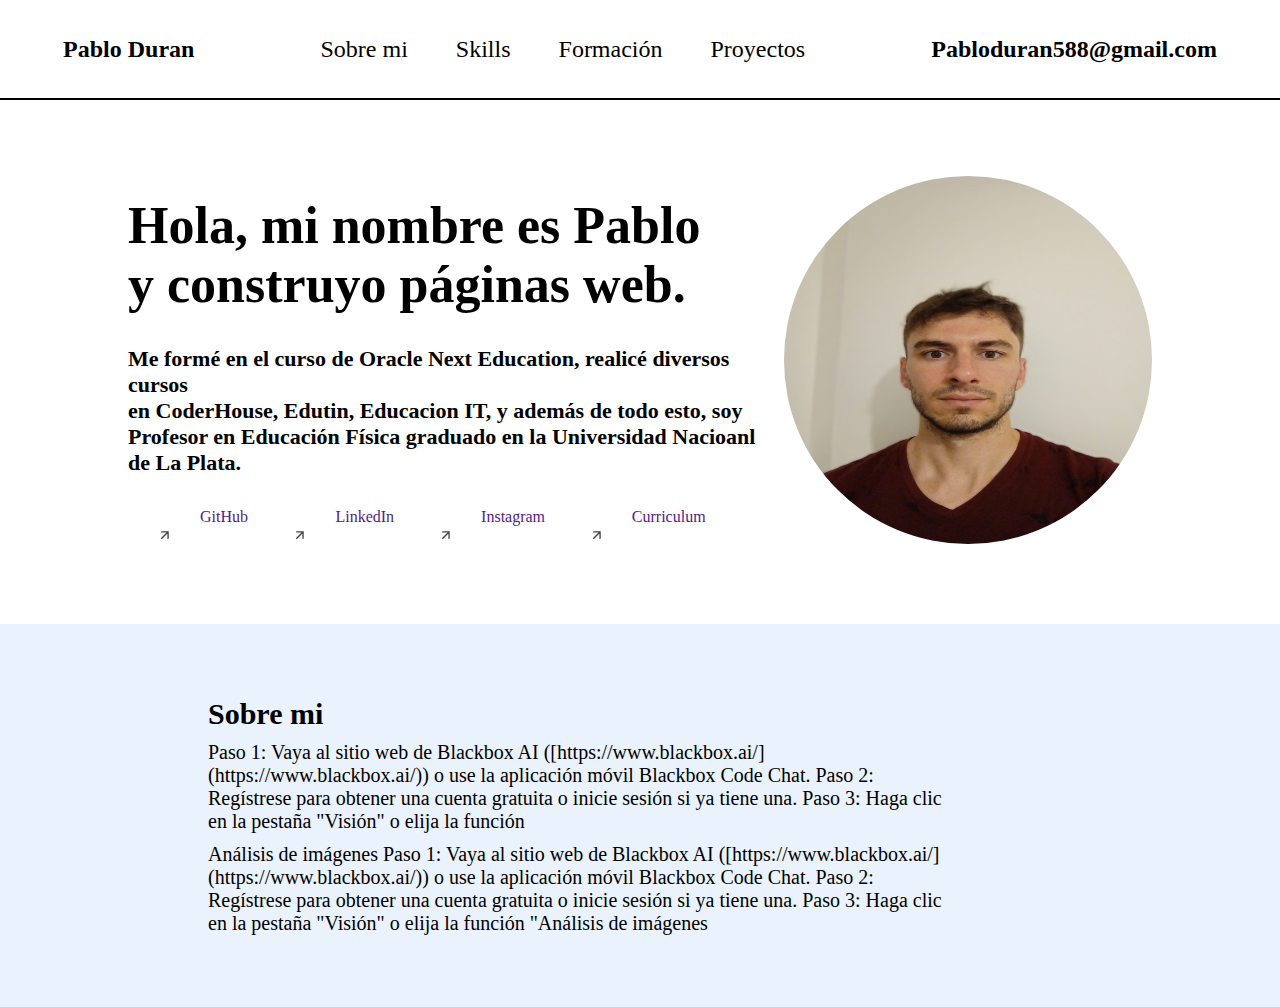
==== index.html @ e1cf0a2c "portfolio pablo" ====
<!DOCTYPE html>
<html lang="en">
<head>
    <meta charset="UTF-8">
    <meta name="viewport" content="width=device-width, initial-scale=1.0">
    <title>Duran Pablo - Portfolio </title>
    <link rel="stylesheet" href="css/style.css">
</head>
<body>


                <!-- Header- todo-->


    <header class="cabecera-index">
        <h4 class="nombre-header"><a href="index.html">Pablo Duran</a></h4>
        <nav>
        <ul class="listalinks-header">
            <li><a href="index.html">Sobre mi</a></li>
            <li><a href="html/skills.html">Skills</a></li>
            <li><a href="html/formacion.html">Formación</a></li>
            <li><a href="html/proyectos.html">Proyectos</a></li>
        </ul>
        </nav>
        
        <h4 class="contacto-header">Pabloduran588@gmail.com</h4>
        
    </header>
    
    <main>
        
        <section class="seccion1-index">
            <div class="texto-index"> 
                <h1 class="titulo-index"> Hola, mi nombre es Pablo <br> y construyo páginas web.</h1>
                <h3 class="introduccion-index"> Me formé en el curso de Oracle Next Education, realicé diversos cursos <br> en CoderHouse, Edutin, Educacion IT, y además de todo esto, soy <br> Profesor en Educación Física graduado en la Universidad Nacioanl de La Plata.</h3>
                <ul class="enlaces-index">
                    <li><a href="" class="enlaces-contacto">GitHub <img src="assets/arrow.png" alt="yo" class="arrow-foto"></a></li>
                    
                    <li><a href="" class="enlaces-contacto">LinkedIn <img src="assets/arrow.png" alt="yo" class="arrow-foto"> </a></li>
                    
                    <li><a href="" class="enlaces-contacto">Instagram <img src="assets/arrow.png" alt="yo" class="arrow-foto"></a></li>
                    
                    <li><a href="" class="enlaces-contacto">Curriculum <img src="assets/arrow.png" alt="yo" class="arrow-foto"></a></li>
                </ul>
            </div>

            
                <div class="seccion1-foto">
                    <img src="assets/yo.jpg" alt="yo" class="yo-foto">
                </div>
        </section>
  

        <section class="seccion2-index">
            <div class="texto-seccion2">
                <h2 class="seccion2-titulo">Sobre mi</h2>
                <p class="parrafo1-seccion2"> Paso 1: Vaya al sitio web de Blackbox AI ([https://www.blackbox.ai/](https://www.blackbox.ai/)) o use la aplicación móvil Blackbox Code Chat. Paso 2: Regístrese para obtener una cuenta gratuita o inicie sesión si ya tiene una. Paso 3: Haga clic en la pestaña "Visión" o elija la función 
                </p>
                <p class="parrafo2-seccion2">Análisis de imágenes Paso 1: Vaya al sitio web de Blackbox AI ([https://www.blackbox.ai/](https://www.blackbox.ai/)) o use la aplicación móvil Blackbox Code Chat. Paso 2: Regístrese para obtener una cuenta gratuita o inicie sesión si ya tiene una. Paso 3: Haga clic en la pestaña "Visión" o elija la función "Análisis de imágenes</p></div>
        </section>
    </main>
    
    

</body>
</html>
---- css/style.css ----
* {
    padding:0;
    margin:0;
    box-sizing: border-box;
}


.cabecera-index {
    display:flex;
    justify-content: space-around;
    align-items: center;
    background-color: #FFFFFF;
    height: 100px;
    border-bottom: solid 2px black;
    font-size: 1.5rem;
}

.nombre-header, .contacto-header{
    font-size: 1.5rem;
}

.nombre-header a {
    text-decoration: none;
    color:black;
}

.listalinks-header {
    display:flex;
    gap:3rem;
    list-style: none;
}

.listalinks-header a {
    text-decoration: none;
    color: black;
}


                             /* body index*/

.seccion1-index {
    display:flex;
    align-items: center;
    margin: 3rem 8rem;
    justify-content:space-around;
    }

.texto-index {
    margin-top: 3rem;
    }

.titulo-index {
    padding-bottom:2rem;
    font-size: 52px;
    font-weight: bold;
    }

.introduccion-index {
    font-size: 22px;
    padding-right:1rem;
    }



.yo-foto {
    width:368px;
    height: 368px;
    border-radius: 50%;
    }

.enlaces-index {
    display:flex;
    padding:2rem;
    list-style:none;
    }

.enlaces-contacto {
    padding:40px;
    text-decoration:none;
    }

    .seccion2-index {
        display:flex;
        padding:64px;
        gap:10px;
        background-color: #EAF2FD; /* es celeste claro*/
        align-items: center;
        height: 383px ;
       }

       .texto-seccion2 {
        
        width:751px;
        margin-left:9rem;
       }

       .seccion2-titulo {
        font-size:30px;
        padding-bottom:10px;
       }

       .parrafo1-seccion2 {
        font-size: 20px;
        padding-bottom:10px;
       }

       .parrafo2-seccion2 {
        font-size: 20px;
        }





                       /*         SKILLS     */

        .body-skills {
            background-color: #F5F5F5; 
        }
                       
        .hobbies-skills {
            background-color: #F5F5F5;  
            margin-top: 50px;
        }

        .titulo-skills {
            display:flex;
            align-items: center;
            justify-content: center;
            padding-top:3rem;
            font-size: 3rem;
        }

        .div-imgs {
            display:flex;
            flex-direction: row;
            justify-content: space-around;
            gap:16px;
            margin: 2rem 12rem;

        }
        .skill-img {
            width:176px;
            height: 174px;
            border:solid 1px;
            gap:8px;
            }



                       /*               HOBBIES          */

        .hobbies {
            background-color: #F5F5F5;
        }

        .titulo-hobbies {
            display:flex;
            align-items: center;
            justify-content: center;
            padding-top:3rem;
            font-size: 3rem;
        }

        .div-hobbies {
            display:flex;
            flex-direction: row;
            justify-content: space-around;
            gap:16px;
            margin: 2rem 12rem;

        }
        .hobbie-img {
            width:176px;
            height: 174px;
            border:solid 1px;
            gap:8px;
            }




            /* Formación*/

.body-formacion {
    background-color: #EAF2FD; /* En realidad es celete claro*/
} 
.seccion-formacion {
    display:flex;
    flex-direction: column;
}

.titulo-formacion {
    display:flex;
    justify-content: center;
    font-size: 52px;
    padding: 20px;
    margin-top: 50px;
}

.card-formacion {
    display:flex;
    justify-content: center;
}

.card-design, .card-datos, .card-ux {
    margin-top: 50px;
    padding:30px;
    align-items: center;
    
}

.datos-content, .ux-content, .design-content {
    display:flex;
    flex-direction: column;
    align-items: center;
}

.datos-img, .ux-img, .design-img {
    width:368px;
    height: 347px;
}
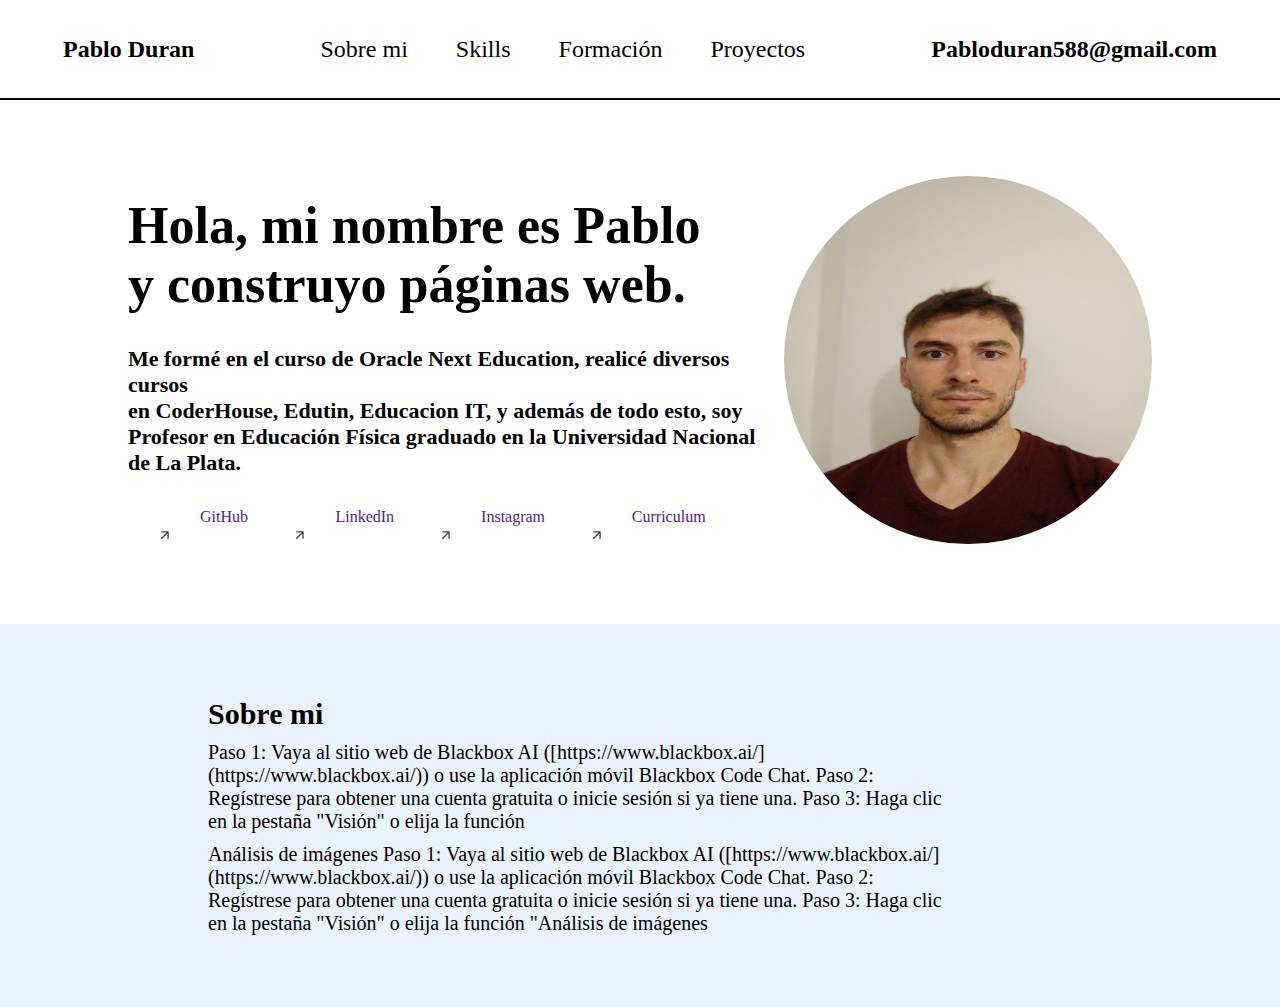
==== commit 0f1e54d0: "terminado" ====
--- a/index.html
+++ b/index.html
@@ -23,7 +23,7 @@
         </ul>
         </nav>
         
-        <h4 class="contacto-header">Pabloduran588@gmail.com</h4>
+        <h4 class="contacto-header"><a href="html/contacto.html"> Pabloduran588@gmail.com </a></h4>
         
     </header>
     
@@ -32,7 +32,7 @@
         <section class="seccion1-index">
             <div class="texto-index"> 
                 <h1 class="titulo-index"> Hola, mi nombre es Pablo <br> y construyo páginas web.</h1>
-                <h3 class="introduccion-index"> Me formé en el curso de Oracle Next Education, realicé diversos cursos <br> en CoderHouse, Edutin, Educacion IT, y además de todo esto, soy <br> Profesor en Educación Física graduado en la Universidad Nacioanl de La Plata.</h3>
+                <h3 class="introduccion-index"> Me formé en el curso de Oracle Next Education, realicé diversos cursos <br> en CoderHouse, Edutin, Educacion IT, y además de todo esto, soy <br> Profesor en Educación Física graduado en la Universidad Nacional de La Plata.</h3>
                 <ul class="enlaces-index">
                     <li><a href="" class="enlaces-contacto">GitHub <img src="assets/arrow.png" alt="yo" class="arrow-foto"></a></li>
                     
--- a/css/style.css
+++ b/css/style.css
@@ -15,6 +15,11 @@
     font-size: 1.5rem;
 }
 
+.contacto-header a{
+    text-decoration: none;
+    color:black;
+}
+
 .nombre-header, .contacto-header{
     font-size: 1.5rem;
 }
@@ -34,6 +39,8 @@
     text-decoration: none;
     color: black;
 }
+
+
 
 
                              /* body index*/
@@ -219,4 +226,291 @@
 .datos-img, .ux-img, .design-img {
     width:368px;
     height: 347px;
+}
+
+
+
+                                  /* PROYECTOS*/
+
+.titulo-proyectos {
+    display:flex;
+    justify-content: center;
+    padding:2rem;
+    font-size: 3.5rem;
+}
+
+.seccion1-proyectos {
+    display:flex;
+    margin: 3rem;
+    justify-content: space-around;
+}
+
+
+.codigosecreto {
+    width:1000px;
+}
+
+.seccion1-tarjeta {
+    display:flex;
+    flex-direction: column;
+    align-items: center;
+    justify-content: center;
+    font-size: 2rem;
+    
+}
+
+.seccion1-tarjeta p {
+    font-size: 1.5rem;
+    padding:0.5rem;
+}
+
+.seccion-botones {
+    display:flex;
+    padding:0.5rem;
+    font-size: 1rem;
+}
+
+
+.boton-repositorio {
+   font-size: 1.2rem;
+   color: #2A7AE4;
+   border:solid 1px #2A7AE4;
+   border-radius: 10px;
+   padding: 16px;
+   margin: 10px;
+  }
+
+  .boton-demo {
+    font-size: 1.2rem;
+    background-color: #2A7AE4;
+    color:white;
+    border:solid 1px #2A7AE4;
+    margin:10px;
+    border-radius: 10px;
+    padding: 16px;
+   }
+
+
+
+
+                   /* seccion 2*/
+
+
+
+
+   .seccion2-proyectos {
+    display:flex;
+    justify-content: space-around;
+    margin:2rem;
+    margin-top: 6rem;
+   }
+
+
+   .seccion2-tarjeta {
+    display:flex;
+    flex-direction: column;
+    align-items: center;
+    justify-content: center;
+    font-size: 2rem;
+   }
+
+   .seccion2-tarjeta p {
+    padding:0.5rem;
+   }
+
+
+
+                        /* seccion 3*/
+
+
+.seccion3-proyectos {
+    display:flex;
+    margin: 3rem;
+    margin-top: 6rem;
+    justify-content: space-around;
+}
+
+
+.codigosecreto {
+    width:1000px;
+}
+
+.seccion3-tarjeta {
+    display:flex;
+    flex-direction: column;
+    align-items: center;
+    justify-content: center;
+    font-size: 2rem;
+    
+}
+
+.seccion3-tarjeta p {
+    font-size: 1.5rem;
+    padding:0.5rem;
+}
+
+.seccion-botones {
+    display:flex;
+    padding:0.5rem;
+    font-size: 1rem;
+}
+
+
+.boton-repositorio {
+   font-size: 1.2rem;
+   color: #2A7AE4;
+   border:solid 1px #2A7AE4;
+   border-radius: 10px;
+   padding: 16px;
+   margin: 10px;
+  }
+
+  .boton-demo {
+    font-size: 1.2rem;
+    background-color: #2A7AE4;
+    color:white;
+    border:solid 1px #2A7AE4;
+    margin:10px;
+    border-radius: 10px;
+    padding: 16px;
+   }
+
+
+
+
+                   /*     seccion 4      */
+
+
+.seccion4-proyectos {
+    display:flex;
+    margin: 3rem;
+    margin-top: 6rem;
+    justify-content: space-around;
+}
+
+
+.codigosecreto {
+    width:1000px;
+}
+
+.seccion4-tarjeta {
+    display:flex;
+    flex-direction: column;
+    align-items: center;
+    justify-content: center;
+    font-size: 2rem;
+    
+}
+
+.seccion4-tarjeta p {
+    font-size: 1.5rem;
+    padding:0.5rem;
+}
+
+.seccion-botones {
+    display:flex;
+    padding:0.5rem;
+    font-size: 1rem;
+}
+
+
+.boton-repositorio {
+   font-size: 1.2rem;
+   color: #2A7AE4;
+   border:solid 1px #2A7AE4;
+   border-radius: 10px;
+   padding: 16px;
+   margin: 10px;
+  }
+
+  .boton-demo {
+    font-size: 1.2rem;
+    background-color: #2A7AE4;
+    color:white;
+    border:solid 1px #2A7AE4;
+    margin:10px;
+    border-radius: 10px;
+    padding: 16px;
+   }
+
+
+
+
+                  /*       contacto      */
+
+.seccion1-contacto {
+    display:flex;
+    flex-direction: row;
+    align-items: center;
+    justify-content: center;
+}
+
+.img-contacto {
+    margin:3rem;
+}
+
+.imagen-contacto {
+    width: 464px;
+    height: 630px;
+}
+
+
+
+
+
+.todo-contacto {
+    flex-direction: column;
+    padding-left:1.5rem;
+}
+
+.textos-contacto {
+    display:flex;
+    flex-direction: column;
+    justify-content: flex-start;
+}
+
+.titulo-contacto {
+    font-size: 2rem;
+    padding-bottom: 0.5rem;
+}
+
+.titulo-contacto {
+    font-size: 2.5rem;
+}
+
+.texto-contacto {
+    font-size: 1.2rem;
+}
+
+.formulario {
+    display:flex;
+    flex-direction: column;
+    margin-top: 3rem;
+    margin-bottom: 1.5rem;
+    justify-content: flex-start;
+    
+}
+
+.email, .text, .nombre {
+    width:656px;
+    height:56px;
+    margin-bottom: 1rem;
+}
+
+.mensaje {
+    width: 656px;
+    height:133px;
+    margin-bottom: 1.5rem;
+}
+
+.boton-enviar {
+    display: inline-flex;
+    padding: 15px;
+    font-size: 1rem;
+    background-color: #2A7AE4;
+    color:white;
+    border:none;
+    justify-content: flex-start;
+    width:144px;
+    
 }